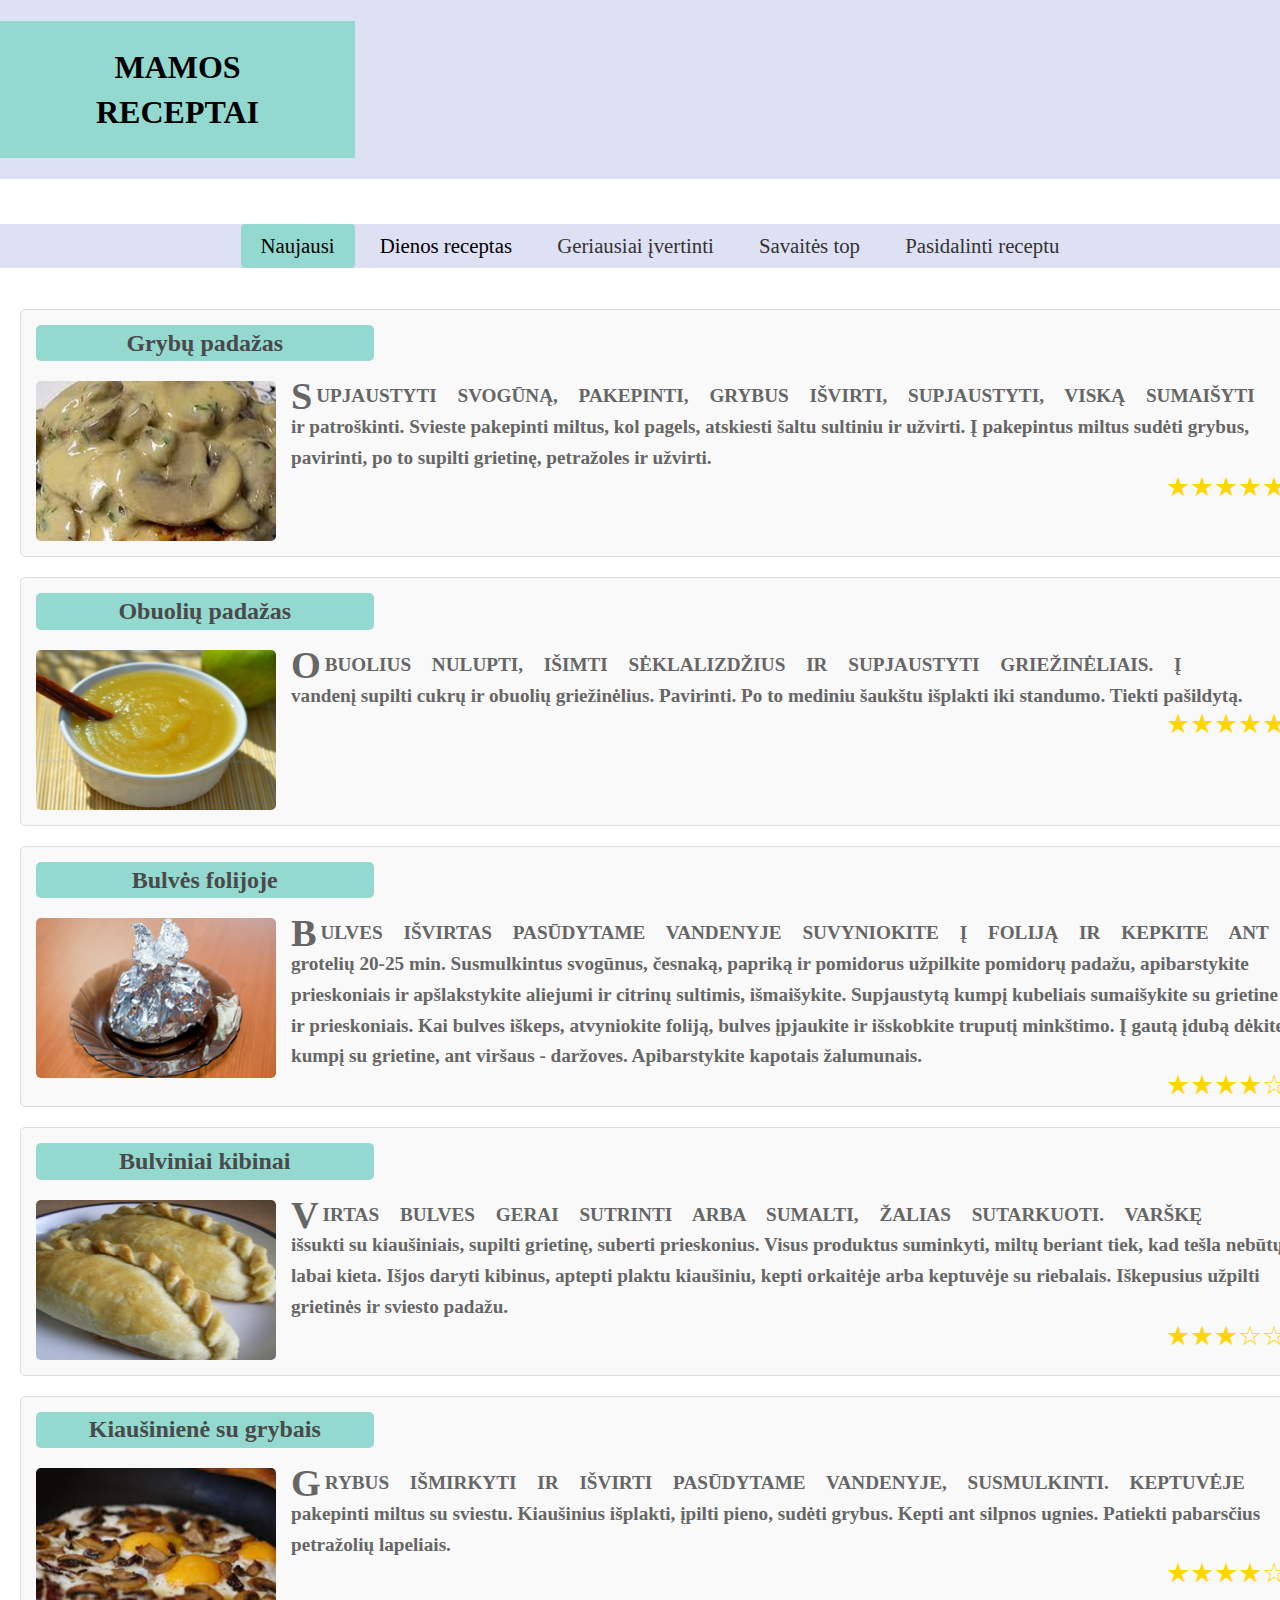
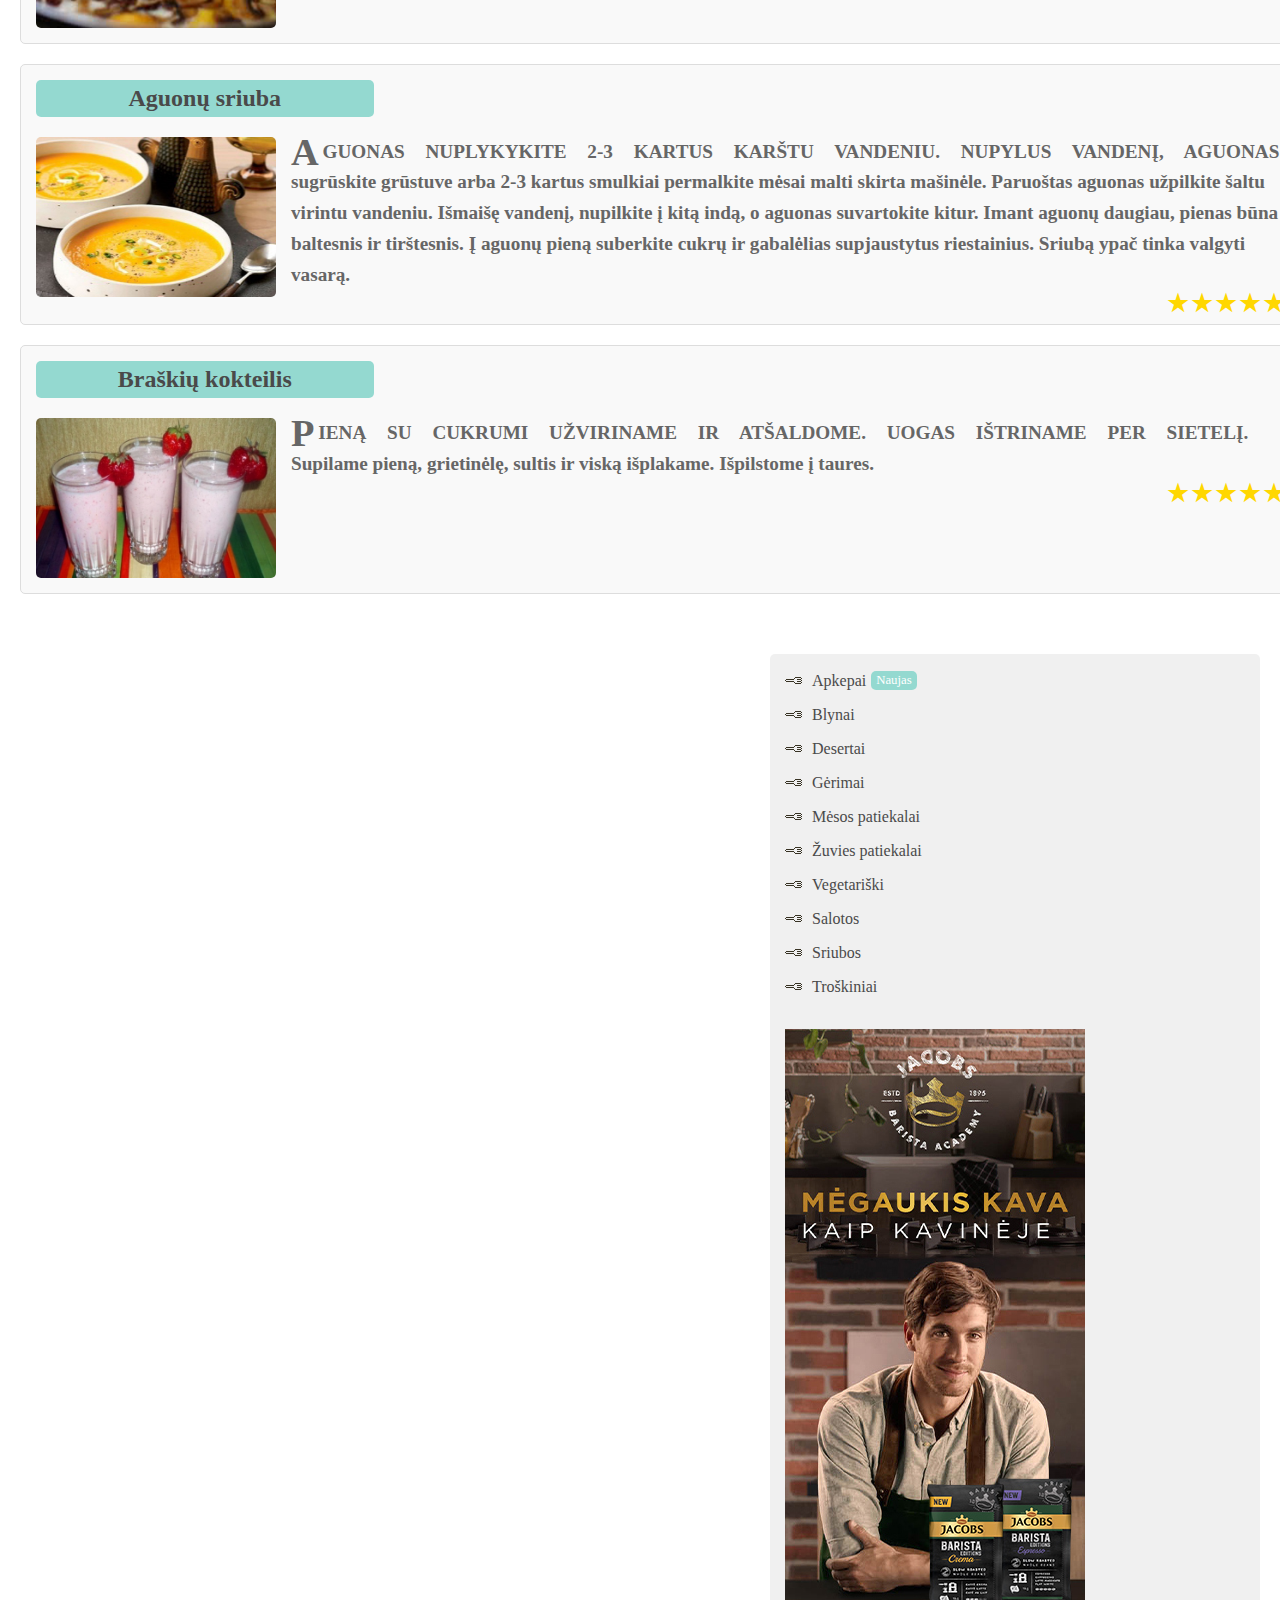
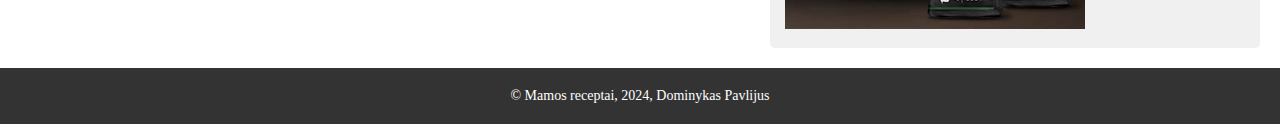
==== index.html @ 93366ca2 "Edit to how anchor tags are working" ====
<!DOCTYPE html>
<html lang="en">

<head>
    <meta charset="UTF-8">
    <meta name="viewport" content="width=device-width, initial-scale=1.0">
    <title>VIKO Receptai</title>
    <link rel="stylesheet" href="/styles/main.css">
</head>

<body class="body">
    <div class="container">
        <header class="header">
            <div class="header__content">
                <div class="logo">
                    <h1 class="logo__text">
                        <span class="logo__text--primary">Mamos</span>
                        <span class="logo__text--secondary">receptai</span>
                    </h1>
                </div>
            </div>
        </header>

        <nav class="nav">
            <ul class="nav__menu">
                <li class="nav__item nav__item--active">Naujausi</li>
                <a href="/html/daily_recipe.html" class="nav__link"><li class="nav__item">Dienos receptas</li></a>
                <li class="nav__item"><a href="#" class="nav__link">Geriausiai įvertinti</a></li>
                <li class="nav__item"><a href="#" class="nav__link">Savaitės top</a></li>
                <li class="nav__item"><a href="#" class="nav__link">Pasidalinti receptu</a></li>
            </ul>
        </nav>

        <main class="main">
            <div class="main__content">
                <article class="recipe">
                    <h2 class="recipe__title recipe__title--highlighted">Grybų padažas</h2>
                    <div class="recipe__content">
                        <img class="recipe__image" src="/assets/images/grybu-padazas.jpg" alt="Grybų padažas">
                        <div class="recipe__text">
                            <p class="recipe__description">Supjaustyti svogūną, pakepinti, grybus išvirti, supjaustyti,
                                viską sumaišyti ir patroškinti. Svieste
                                pakepinti miltus,
                                kol pagels, atskiesti šaltu sultiniu ir užvirti. Į pakepintus miltus sudėti grybus,
                                pavirinti, po to
                                supilti grietinę,
                                petražoles ir užvirti.</p>
                            <div class="recipe__rating">&#9733;&#9733;&#9733;&#9733;&#9733;</div>
                        </div>
                    </div>
                </article>

                <article class="recipe">
                    <h2 class="recipe__title recipe__title--highlighted">Obuolių padažas</h2>
                    <div class="recipe__content">
                        <img class="recipe__image" src="/assets/images/obuoliu-padazas.jpg" alt="Obuolių padažas">
                        <div class="recipe__text">
                            <p class="recipe__description">Obuolius nulupti, išimti sėklalizdžius ir supjaustyti
                                griežinėliais. Į vandenį supilti cukrų ir obuolių
                                griežinėlius.
                                Pavirinti. Po to mediniu šaukštu išplakti iki standumo. Tiekti pašildytą.</p>
                            <div class="recipe__rating">&#9733;&#9733;&#9733;&#9733;&#9733;</div>
                        </div>
                    </div>
                </article>

                <article class="recipe">
                    <h2 class="recipe__title recipe__title--highlighted">Bulvės folijoje</h2>
                    <div class="recipe__content">
                        <img class="recipe__image" src="/assets/images/bulves-folijoje.jpg" alt="Bulvės folijoje">
                        <div class="recipe__text">
                            <p class="recipe__description">Bulves išvirtas pasūdytame vandenyje suvyniokite į foliją ir
                                kepkite ant grotelių 20-25 min. Susmulkintus
                                svogūnus,
                                česnaką, papriką ir pomidorus užpilkite pomidorų padažu, apibarstykite prieskoniais ir
                                apšlakstykite
                                aliejumi ir citrinų
                                sultimis, išmaišykite. Supjaustytą kumpį kubeliais sumaišykite su grietine ir
                                prieskoniais. Kai bulves
                                iškeps,
                                atvyniokite foliją, bulves įpjaukite ir išskobkite truputį minkštimo. Į gautą įdubą
                                dėkite kumpį su
                                grietine, ant
                                viršaus - daržoves. Apibarstykite kapotais žalumunais.</p>
                            <div class="recipe__rating">&#9733;&#9733;&#9733;&#9733;&#9734;</div>
                        </div>
                    </div>
                </article>

                <article class="recipe">
                    <h2 class="recipe__title recipe__title--highlighted">Bulviniai kibinai</h2>
                    <div class="recipe__content">
                        <img class="recipe__image" src="/assets/images/kibinai.jpg" alt="Bulviniai kibinai">
                        <div class="recipe__text">
                            <p class="recipe__description">Virtas bulves gerai sutrinti arba sumalti, žalias sutarkuoti.
                                Varškę išsukti su kiaušiniais, supilti
                                grietinę, suberti
                                prieskonius. Visus produktus suminkyti, miltų beriant tiek, kad tešla nebūtų labai
                                kieta. Išjos daryti
                                kibinus, aptepti
                                plaktu kiaušiniu, kepti orkaitėje arba keptuvėje su riebalais. Iškepusius užpilti
                                grietinės ir sviesto
                                padažu.</p>
                            <div class="recipe__rating">&#9733;&#9733;&#9733;&#9734;&#9734;</div>
                        </div>
                    </div>
                </article>

                <article class="recipe">
                    <h2 class="recipe__title recipe__title--highlighted">Kiaušinienė su grybais</h2>
                    <div class="recipe__content">
                        <img class="recipe__image" src="/assets/images/kiausiniene.jpg" alt="Kiaušinienė su grybais">
                        <div class="recipe__text">
                            <p class="recipe__description">Grybus išmirkyti ir išvirti pasūdytame vandenyje,
                                susmulkinti. Keptuvėje pakepinti miltus su sviestu.
                                Kiaušinius
                                išplakti, įpilti pieno, sudėti grybus. Kepti ant silpnos ugnies. Patiekti pabarsčius
                                petražolių
                                lapeliais.</p>
                            <div class="recipe__rating">&#9733;&#9733;&#9733;&#9733;&#9734;</div>
                        </div>
                    </div>
                </article>

                <article class="recipe">
                    <h2 class="recipe__title recipe__title--highlighted">Aguonų sriuba</h2>
                    <div class="recipe__content">
                        <img class="recipe__image" src="/assets/images/aguonu_sriuba_su_skryliais.jpg"
                            alt="Aguonų sriuba su skryliais">
                        <div class="recipe__text">
                            <p class="recipe__description">Aguonas nuplykykite 2-3 kartus karštu vandeniu. Nupylus
                                vandenį, aguonas sugrūskite grūstuve arba 2-3
                                kartus smulkiai
                                permalkite mėsai malti skirta mašinėle. Paruoštas aguonas užpilkite šaltu virintu
                                vandeniu. Išmaišę
                                vandenį, nupilkite į
                                kitą indą, o aguonas suvartokite kitur. Imant aguonų daugiau, pienas būna baltesnis ir
                                tirštesnis. Į
                                aguonų pieną
                                suberkite cukrų ir gabalėlias supjaustytus riestainius. Sriubą ypač tinka valgyti
                                vasarą.</p>
                            <div class="recipe__rating">&#9733;&#9733;&#9733;&#9733;&#9733;</div>
                        </div>
                    </div>
                </article>

                <article class="recipe">
                    <h2 class="recipe__title recipe__title--highlighted">Braškių kokteilis</h2>
                    <div class="recipe__content">
                        <img class="recipe__image" src="/assets/images/braskiu-kokteilis.jpg" alt="Braškių kokteilis">
                        <div class="recipe__text">
                            <p class="recipe__description">Pieną su cukrumi užviriname ir atšaldome. Uogas ištriname per
                                sietelį. Supilame pieną, grietinėlę, sultis
                                ir viską
                                išplakame. Išpilstome į taures.</p>
                            <div class="recipe__rating">&#9733;&#9733;&#9733;&#9733;&#9733;</div>
                        </div>
                    </div>
                </article>
            </div>

            <aside class="sidebar">
                <div class="sidebar__content">
                    <nav class="sidebar-menu">
                        <div class="sidebar-menu__item">
                            <img class="sidebar-menu__icon" src="/assets/images/bullet1.gif" alt="Raktas">
                            <p class="sidebar-menu__text">Apkepai</p>
                            <p class="sidebar-menu__badge">Naujas</p>
                        </div>
                        <div class="sidebar-menu__item">
                            <img class="sidebar-menu__icon" src="/assets/images/bullet1.gif" alt="Raktas">
                            <p class="sidebar-menu__text">Blynai</p>
                        </div>
                        <div class="sidebar-menu__item">
                            <img class="sidebar-menu__icon" src="/assets/images/bullet1.gif" alt="Raktas">
                            <p class="sidebar-menu__text">Desertai</p>
                        </div>
                        <div class="sidebar-menu__item">
                            <img class="sidebar-menu__icon" src="/assets/images/bullet1.gif" alt="Raktas">
                            <p class="sidebar-menu__text">Gėrimai</p>
                        </div>
                        <div class="sidebar-menu__item">
                            <img class="sidebar-menu__icon" src="/assets/images/bullet1.gif" alt="Raktas">
                            <p class="sidebar-menu__text">Mėsos patiekalai</p>
                        </div>
                        <div class="sidebar-menu__item">
                            <img class="sidebar-menu__icon" src="/assets/images/bullet1.gif" alt="Raktas">
                            <p class="sidebar-menu__text">Žuvies patiekalai</p>
                        </div>
                        <div class="sidebar-menu__item">
                            <img class="sidebar-menu__icon" src="/assets/images/bullet1.gif" alt="Raktas">
                            <p class="sidebar-menu__text">Vegetariški</p>
                        </div>
                        <div class="sidebar-menu__item">
                            <img class="sidebar-menu__icon" src="/assets/images/bullet1.gif" alt="Raktas">
                            <p class="sidebar-menu__text">Salotos</p>
                        </div>
                        <div class="sidebar-menu__item">
                            <img class="sidebar-menu__icon" src="/assets/images/bullet1.gif" alt="Raktas">
                            <p class="sidebar-menu__text">Sriubos</p>
                        </div>
                        <div class="sidebar-menu__item">
                            <img class="sidebar-menu__icon" src="/assets/images/bullet1.gif" alt="Raktas">
                            <p class="sidebar-menu__text">Troškiniai</p>
                        </div>
                    </nav>

                    <div class="sidebar__ad">
                        <img class="sidebar__ad-image" src="/assets/images/reklama1.jpg" alt="Reklama 1">
                    </div>
                </div>
            </aside>
        </main>

        <footer class="footer">
            <div class="footer__content">
                <p class="footer__text">&copy; Mamos receptai, 2024, Dominykas Pavlijus</p>
            </div>
        </footer>
    </div>
</body>

</html>
---- styles/main.css ----
body {
  font-family: "Times New Roman", Times, serif;
  display: flex;
  flex-direction: column;
  min-height: 100vh;
  margin: 0;
  cursor: default;
}

.container {
  flex: 1;
  display: flex;
  flex-direction: column;
}

.header {
  margin-bottom: 1.5rem;
}
.header__content {
  background-color: rgb(222, 225, 243);
}

.logo__text {
  text-align: center;
  background-color: #94d9d0;
  width: auto;
  display: inline-block;
  text-transform: uppercase;
  padding: 1.7rem 6rem;
}
.logo__text--primary, .logo__text--secondary {
  display: block;
}
.logo__text--secondary {
  margin-top: 0.5rem;
}

.nav__menu {
  text-align: center;
  font-size: 1.3rem;
  background-color: rgb(222, 225, 243);
}
.nav__item {
  display: inline-block;
  padding: 10px 20px;
  margin: 0;
  text-decoration: none;
  color: black;
}
.nav__item:hover {
  background-color: lightsalmon;
  transition: 0.3s;
  border-radius: 4px;
  cursor: pointer;
}
.nav__item--active {
  background-color: #94d9d0;
  border-radius: 4px;
}
.nav__link {
  text-decoration: none;
  color: #333;
}

.main__content {
  width: 70%;
  float: left;
  padding: 20px;
}

.recipe {
  background-color: #f9f9f9;
  border: 1px solid #ddd;
  border-radius: 5px;
  padding: 15px;
  margin-bottom: 20px;
  max-width: 1250px;
  width: 1250px;
}
.recipe__title {
  margin-top: 0;
  color: #4a4a4a;
}
.recipe__title--highlighted {
  background-color: #94d9d0;
  border-radius: 5px;
  display: inline-block;
  text-align: center;
  width: 27%;
  box-sizing: border-box;
  padding: 0.3rem;
}
.recipe__content {
  display: flex;
  flex-direction: row;
  align-items: flex-start;
  gap: 15px;
}
.recipe__image {
  max-width: 40%;
  height: auto;
  border-radius: 5px;
  width: 15rem;
  height: 10rem;
}
.recipe__text {
  flex: 1;
  position: relative;
}
.recipe__description {
  margin-top: 0;
  color: #666;
  line-height: 1.6;
}
.recipe__description:first-of-type {
  font-size: 1.2em;
  font-weight: bold;
}
.recipe__description::first-line {
  text-transform: uppercase;
  word-spacing: 1rem;
}
.recipe__description::first-letter {
  font-size: 2em;
  font-weight: bold;
  float: left;
  line-height: 0.8;
  margin-right: 0.1em;
}
.recipe__rating {
  color: #ffd700;
  font-size: 1.7em;
  position: absolute;
  right: 0;
  bottom: 0;
  transform: translateY(0.6rem);
}

.sidebar {
  width: 25%;
  float: right;
  padding: 20px;
  max-width: 500px;
  width: 490px;
}
.sidebar__content {
  background-color: #f0f0f0;
  border-radius: 5px;
  padding: 15px;
}
.sidebar__ad-image {
  max-width: 100%;
  height: auto;
  margin-top: 20px;
}

.sidebar-menu__item {
  display: flex;
  align-items: center;
  margin-bottom: 10px;
  width: 32%;
  height: 1.5rem;
}
.sidebar-menu__item:hover {
  background-color: lightsalmon;
  transition: 0.3s;
  border-radius: 4px;
  cursor: pointer;
}
.sidebar-menu__item:first-child {
  width: 18.5%;
}
.sidebar-menu__icon {
  margin-right: 10px;
}
.sidebar-menu__text {
  margin: 0;
  color: #4a4a4a;
}
.sidebar-menu__text--active {
  background-color: #94d9d0;
  border-radius: 4px;
  width: 55%;
  height: auto;
}
.sidebar-menu__badge {
  background-color: #94d9d0;
  border-radius: 5px;
  color: white;
  padding: 2px 5px;
  font-size: 0.8em;
  margin-left: 5px;
}

.footer {
  background-color: #333;
  color: #fff;
  padding: 20px 0;
  text-align: center;
  width: 100%;
}
.footer__text {
  margin: 0;
  font-size: 14px;
}

.recipe-daily {
  background-color: #f9f9f9;
  border: 1px solid #ddd;
  border-radius: 5px;
  padding: 15px;
  margin-bottom: 20px;
  max-width: 1250px;
  width: 1250px;
}
.recipe-daily__title {
  margin-top: 0;
  color: #4a4a4a;
  font-size: 32px;
  font-weight: bold;
  margin-left: 2rem;
}
.recipe-daily__content-info {
  display: flex;
  gap: 20px;
  width: auto;
  max-width: 1600px;
}
.recipe-daily__main-content {
  flex: 1;
  display: flex;
  flex-direction: column;
}
.recipe-daily__box {
  width: auto;
}
.recipe-daily__categories {
  display: flex;
  flex-wrap: wrap;
  gap: 10px;
  width: 70%;
  padding-bottom: 0.7rem;
}
.recipe-daily__category {
  background-color: #b3e5fc;
  color: #333;
  padding: 5px 10px;
  border-radius: 5px;
  font-size: 14px;
}
.recipe-daily__details {
  display: flex;
  flex-direction: row;
  gap: 20px;
  margin-bottom: 20px;
  margin-right: 1rem;
}
.recipe-daily__details .recipe-daily__ingredients ul {
  padding: 0;
  list-style: none;
  margin: 0;
}
.recipe-daily__details .recipe-daily__ingredients ul li {
  font-size: 16px;
  margin-bottom: 12px;
  color: #666;
  width: 20em;
}
.recipe-daily__image {
  width: 80%;
  max-width: 600px;
  height: auto;
  border-radius: 10px;
  -o-object-fit: cover;
     object-fit: cover;
  margin: 20px 0;
}
.recipe-daily__text-description {
  line-height: 2rem;
  color: #333;
}
.recipe-daily h3 {
  font-size: 1.7rem;
  letter-spacing: 0.4rem;
  margin-bottom: 10px;
  color: #333;
}/*# sourceMappingURL=main.css.map */
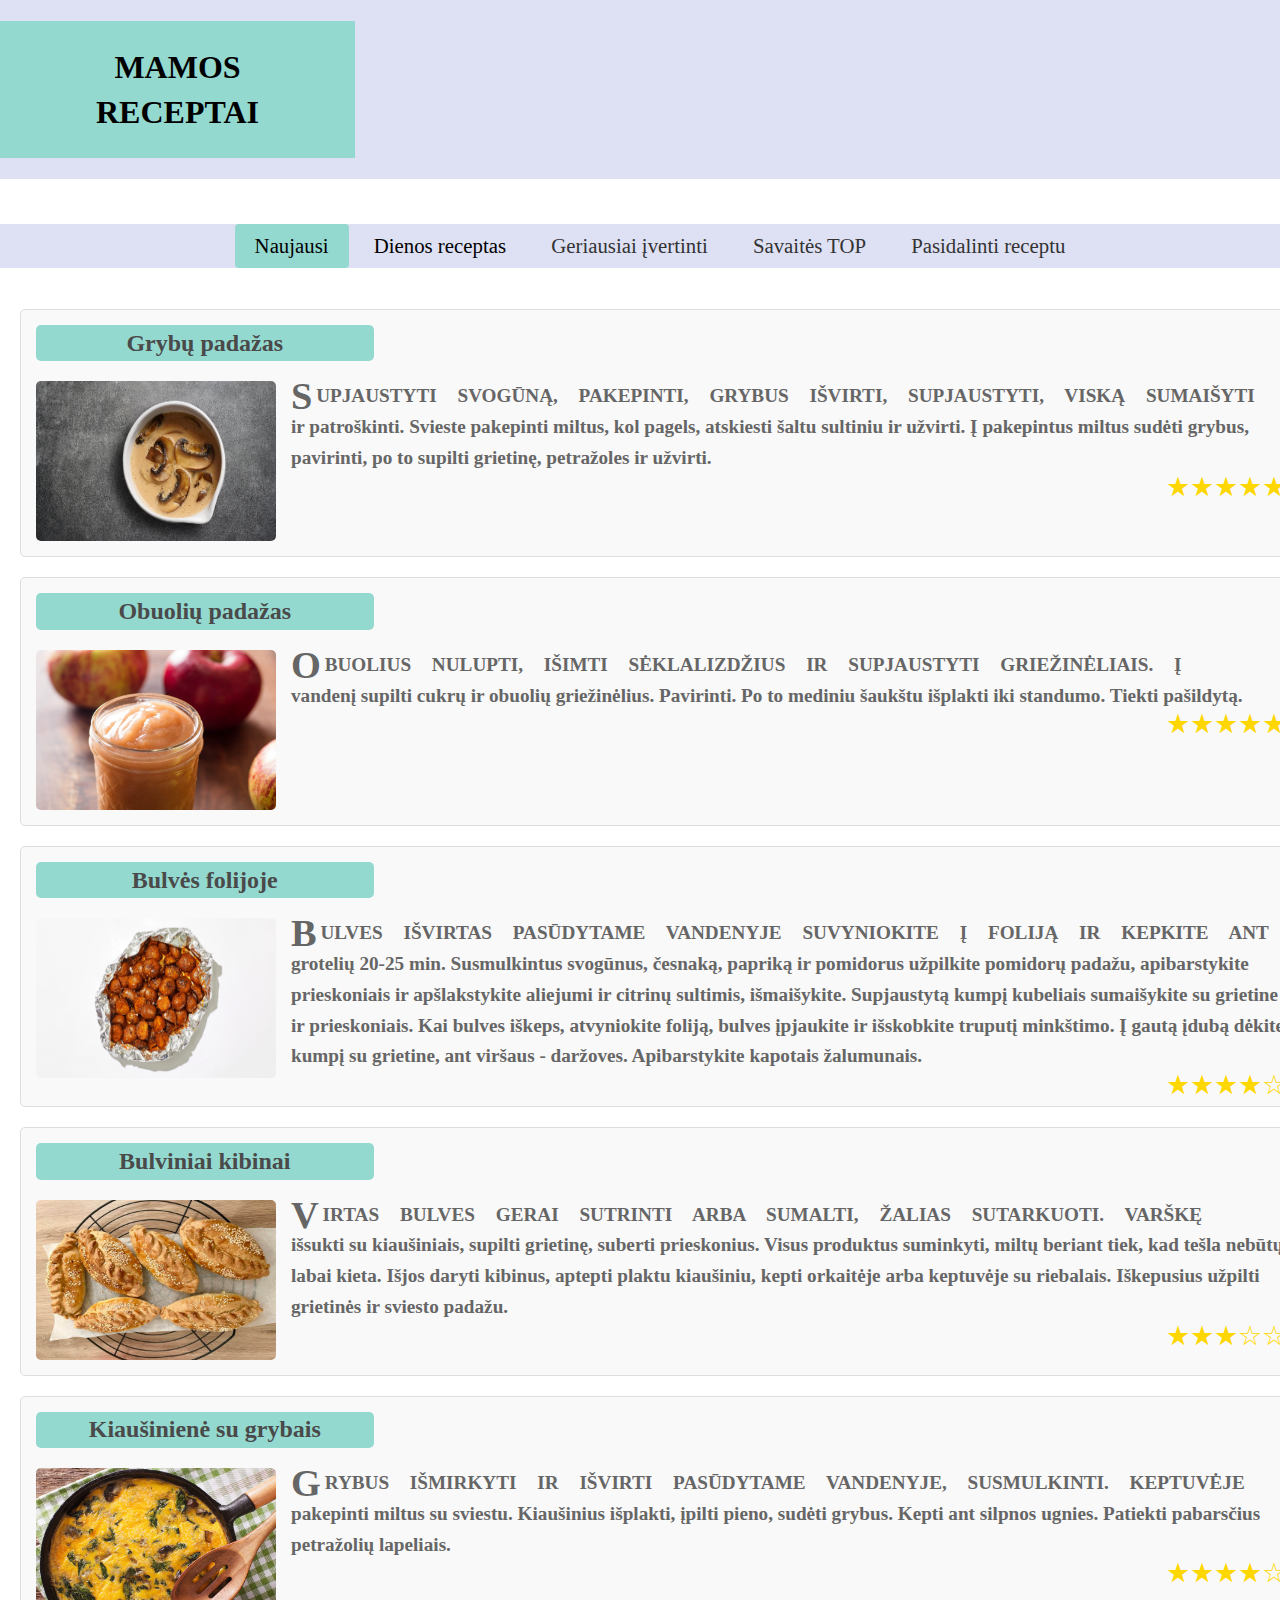
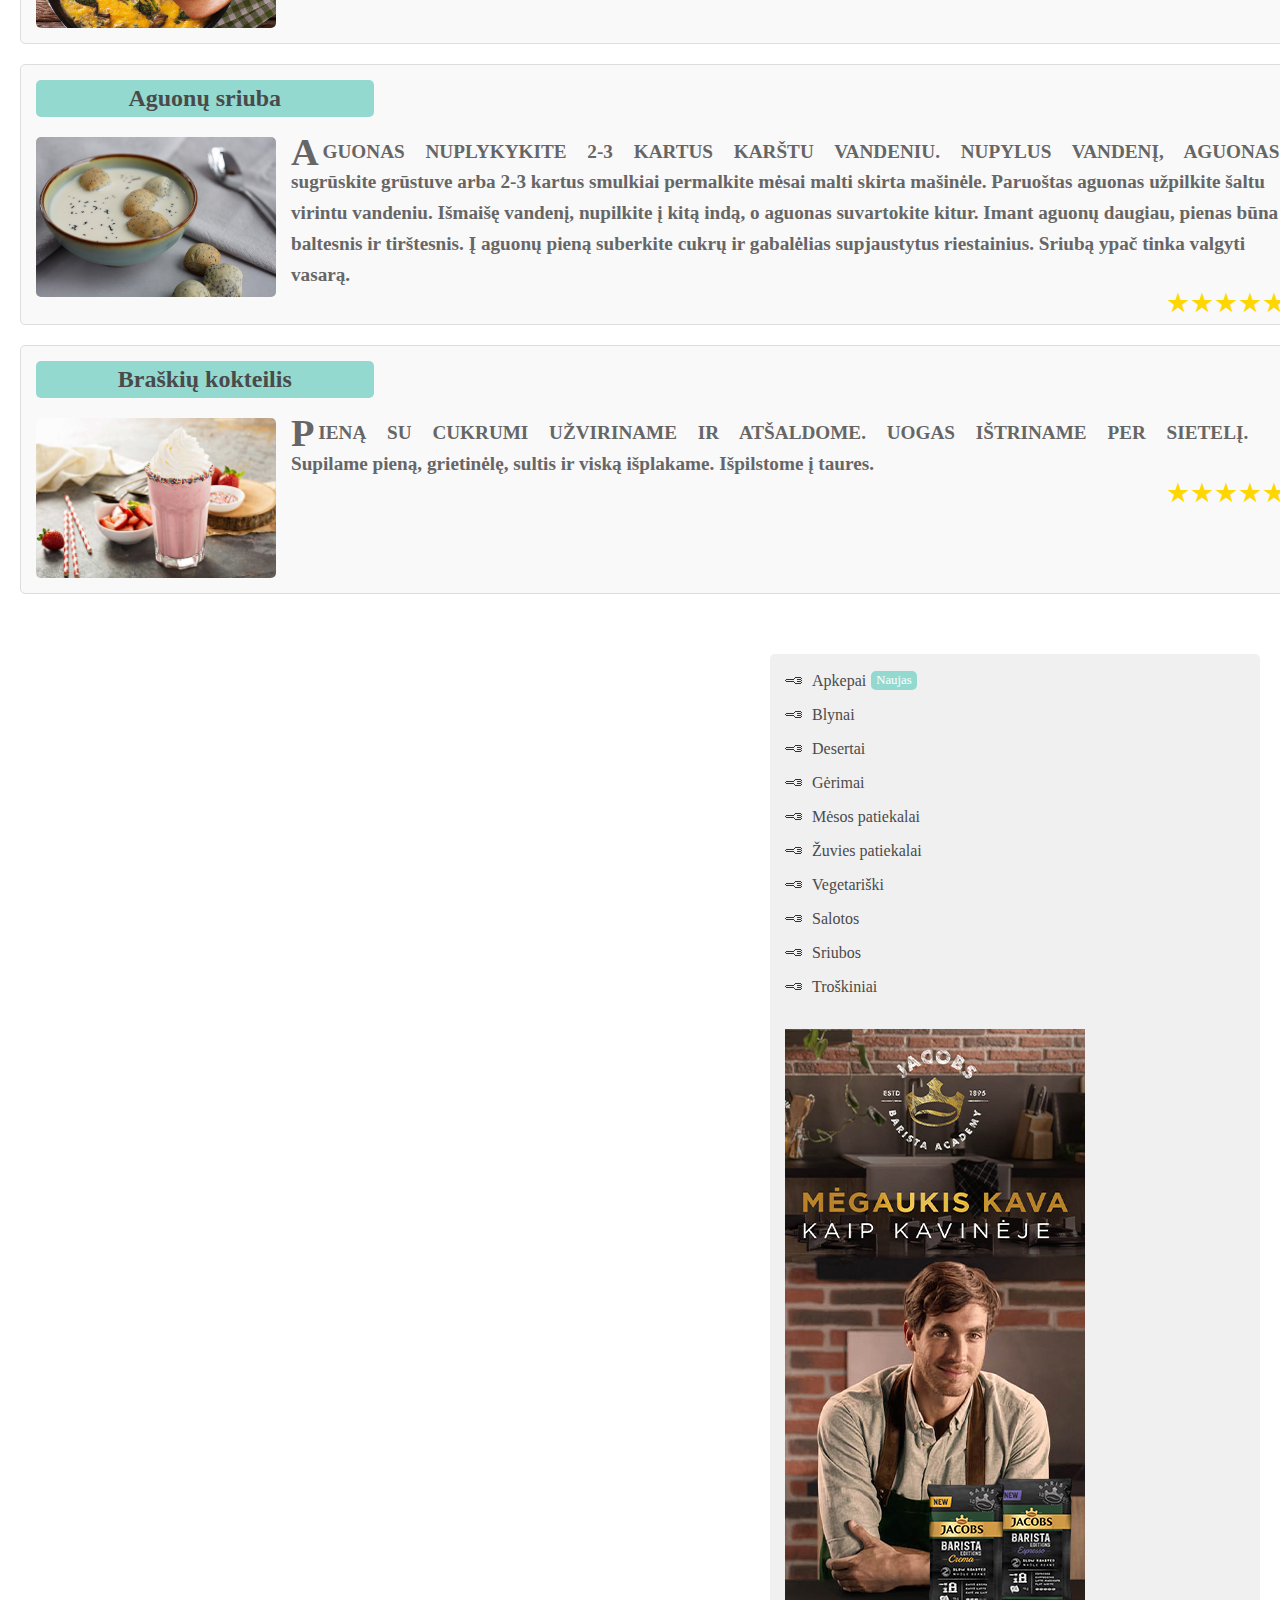
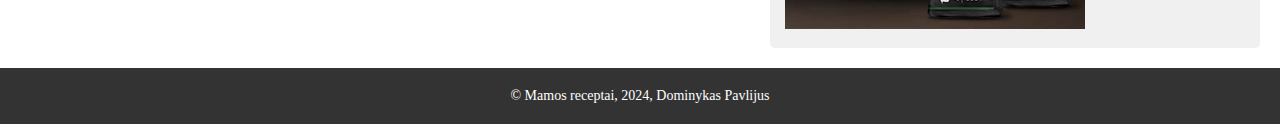
==== commit edf58a87: "Update index.html and daily_recipe navigation links" ====
--- a/index.html
+++ b/index.html
@@ -25,9 +25,9 @@
             <ul class="nav__menu">
                 <li class="nav__item nav__item--active">Naujausi</li>
                 <a href="/html/daily_recipe.html" class="nav__link"><li class="nav__item">Dienos receptas</li></a>
-                <li class="nav__item"><a href="#" class="nav__link">Geriausiai įvertinti</a></li>
-                <li class="nav__item"><a href="#" class="nav__link">Savaitės top</a></li>
-                <li class="nav__item"><a href="#" class="nav__link">Pasidalinti receptu</a></li>
+                <li class="nav__item"><a href="./html/best_recipe.html" class="nav__link">Geriausiai įvertinti</a></li>
+                <li class="nav__item"><a href="./html/weeks_top.html" class="nav__link">Savaitės TOP</a></li>
+                <li class="nav__item"><a href="./html/share_recipe.html" class="nav__link">Pasidalinti receptu</a></li>
             </ul>
         </nav>
 
@@ -36,7 +36,7 @@
                 <article class="recipe">
                     <h2 class="recipe__title recipe__title--highlighted">Grybų padažas</h2>
                     <div class="recipe__content">
-                        <img class="recipe__image" src="/assets/images/grybu-padazas.jpg" alt="Grybų padažas">
+                        <img class="recipe__image" src="/assets/images/grybu-padazas.avif" alt="Grybų padažas">
                         <div class="recipe__text">
                             <p class="recipe__description">Supjaustyti svogūną, pakepinti, grybus išvirti, supjaustyti,
                                 viską sumaišyti ir patroškinti. Svieste
